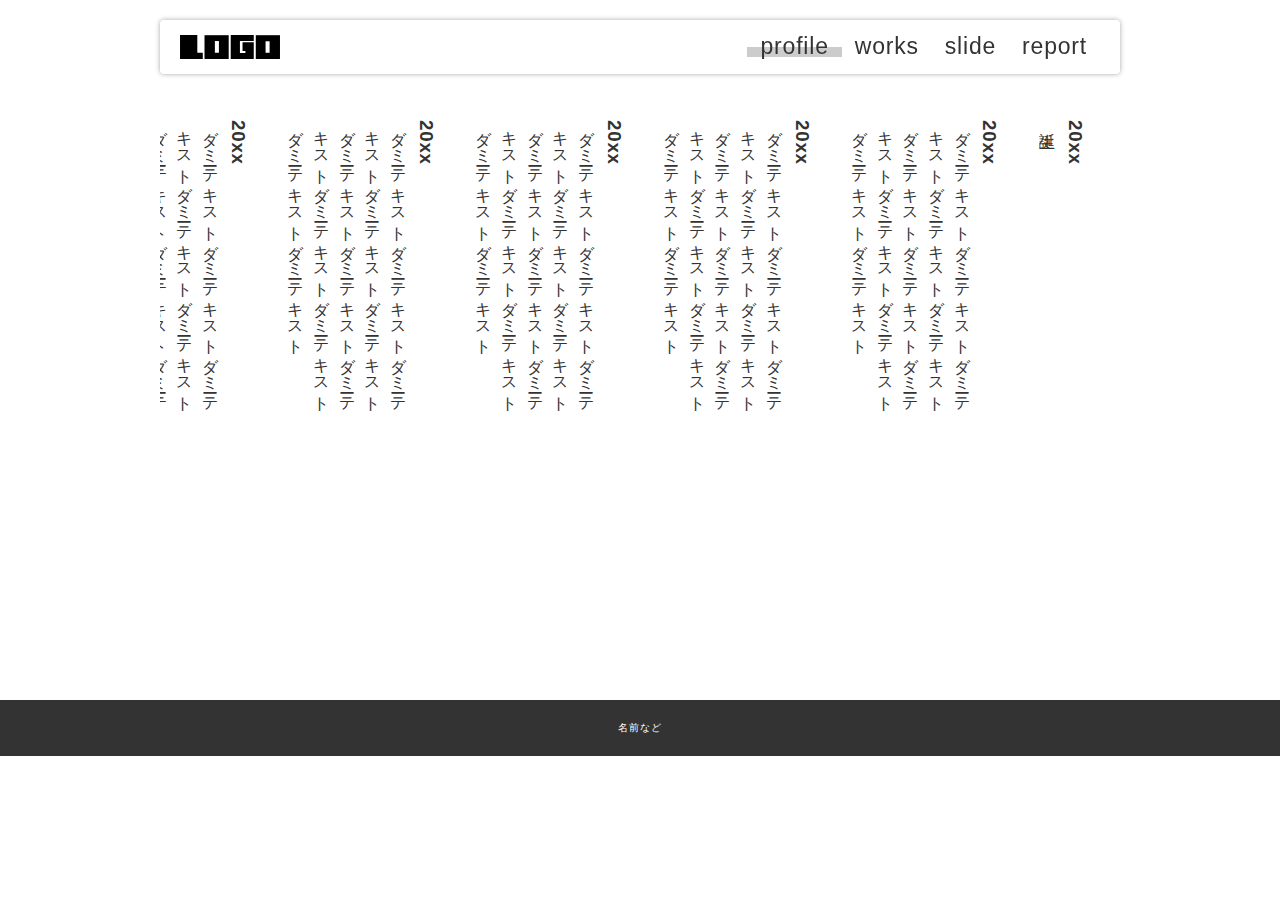
==== profile.html @ 858a8993 "Initial commit" ====
<!DOCTYPE html>
<html lang="ja">
  <head>
    <meta charset="UTF-8" />
    <meta http-equiv="X-UA-Compatible" content="IE=edge" />
    <meta name="viewport" content="width=device-width, initial-scale=1.0" />
    <link rel="stylesheet" href="./css/style.css" />

    <!-- cdnからjquery読み込み -->
    <script
      src="https://code.jquery.com/jquery-3.6.0.js"
      integrity="sha256-H+K7U5CnXl1h5ywQfKtSj8PCmoN9aaq30gDh27Xc0jk="
      crossorigin="anonymous"
    ></script>
    <script src="./js/main.js"></script>
    <title>プロフィールページ</title>
  </head>
  <body class="contents_page">
    <header>
      <div class="inner">
        <div id="menu_btn"></div>
        <p id="header_logo">
          <a href="./index.html"><img src="./images/logo.svg" alt="" /></a>
        </p>
        <ul id="global_menu">
          <li class="current"><a href="./profile.html">profile</a></li>
          <li><a href="./works.html">works</a></li>
          <li><a href="./slide.html">slide</a></li>
          <li><a href="./report.html">report</a></li>
        </ul>
      </div>
    </header>

    <div class="contents">
      <section>
        <div class="profile_container">
          <h3>20xx</h3>
          <div>誕生</div>
          <h3>20xx</h3>
          <div>
            ダミーテキストダミーテキストダミーテキストダミーテキストダミーテキストダミーテキストダミーテキストダミーテキストダミーテキストダミーテキストダミーテキストダミーテキスト
          </div>
          <h3>20xx</h3>
          <div>
            ダミーテキストダミーテキストダミーテキストダミーテキストダミーテキストダミーテキストダミーテキストダミーテキストダミーテキストダミーテキストダミーテキストダミーテキスト
          </div>
          <h3>20xx</h3>
          <div>
            ダミーテキストダミーテキストダミーテキストダミーテキストダミーテキストダミーテキストダミーテキストダミーテキストダミーテキストダミーテキストダミーテキストダミーテキスト
          </div>
          <h3>20xx</h3>
          <div>
            ダミーテキストダミーテキストダミーテキストダミーテキストダミーテキストダミーテキストダミーテキストダミーテキストダミーテキストダミーテキストダミーテキストダミーテキスト
          </div>
          <h3>20xx</h3>
          <div>
            ダミーテキストダミーテキストダミーテキストダミーテキストダミーテキストダミーテキストダミーテキストダミーテキストダミーテキストダミーテキストダミーテキストダミーテキスト
          </div>
          <h3>20xx</h3>
          <div>
            ダミーテキストダミーテキストダミーテキストダミーテキストダミーテキストダミーテキストダミーテキストダミーテキストダミーテキストダミーテキストダミーテキストダミーテキスト
          </div>
          <h3>20xx</h3>
          <div>
            ダミーテキストダミーテキストダミーテキストダミーテキストダミーテキストダミーテキストダミーテキストダミーテキストダミーテキストダミーテキストダミーテキストダミーテキスト
          </div>
          <h3>20xx</h3>
          <div>
            ダミーテキストダミーテキストダミーテキストダミーテキストダミーテキストダミーテキストダミーテキストダミーテキストダミーテキストダミーテキストダミーテキストダミーテキスト
          </div>
          <h3>20xx</h3>
          <div>
            ダミーテキストダミーテキストダミーテキストダミーテキストダミーテキストダミーテキストダミーテキストダミーテキストダミーテキストダミーテキストダミーテキストダミーテキスト
          </div>
          <h3>20xx</h3>
          <div>
            ダミーテキストダミーテキストダミーテキストダミーテキストダミーテキストダミーテキストダミーテキストダミーテキストダミーテキストダミーテキストダミーテキストダミーテキスト
          </div>
          <h3>20xx</h3>
          <div>
            ダミーテキストダミーテキストダミーテキストダミーテキストダミーテキストダミーテキストダミーテキストダミーテキストダミーテキストダミーテキストダミーテキストダミーテキスト
          </div>
          <h3>20xx</h3>
          <div>
            ダミーテキストダミーテキストダミーテキストダミーテキストダミーテキストダミーテキストダミーテキストダミーテキストダミーテキストダミーテキストダミーテキストダミーテキスト
          </div>
        </div>
      </section>
    </div>

    <footer>名前など</footer>
  </body>
</html>
---- css/style.css ----
@charset "UTF-8";
/*======================================================
基本 全体の設定
======================================================*/
* {
  box-sizing: border-box;
  margin: 0;
  padding: 0;
}

html,
body {
  height: 100%;
  font-feature-settings: "palt";
  background-color: #fff;
  position: relative;
}

body {
  font-size: 16px;
  line-height: 1.6;
  font-family: "游ゴシック体", YuGothic, "游ゴシック", "Yu Gothic", "ヒラギノ角ゴ ProN W3", "Hiragino Kaku Gothic ProN", "メイリオ", Meiryo, sans-serif;
  color: #333333;
  letter-spacing: 0.05em;
}

a {
  color: inherit;
  transition: 0.3s all;/* 値が変わった場合、0.3秒かけて変化する */
}

/* a:hoverはマウスオーバーしたときのセレクタ */
a:hover {
  opacity: 0.7;
}

/* 画像は親要素からはみ出さないように最大幅を100%に */
img {
  max-width: 100%;
  height: auto;
}

/* リストの先頭に・がつかないように */
li {
  list-style: none;
}

@media (min-width: 901px) {
  .sp_only {
    display: none !important;
  }
}

@media (max-width: 900px) {
  .pc_only {
    display: none !important;
  }
}




/*======================================================
header
======================================================*/
header {
  position: fixed;/* position: fixedにするとスクロールしても同じ位置に表示される */
  z-index: 2; /* z-indexはレイヤーの前後関係。数字が大きくなるほど手前 */
  max-width: 1000px;/* max-widthは最大幅 ウィンドウが小さくなればそれに合わせてせまくなる */
  top: 0;
  left: 0;
  right: 0;
  margin: auto;
}

header a {
  display: block;
  text-decoration: none;/* a要素にもともと付く下線をなしに */
}

header .inner {
  background-color: #fff;
  position: relative;
  display: flex;
  justify-content: space-between;
  padding: 15px 20px;
  box-shadow: 0px 0px 5px rgba(0, 0, 0, 0.35);
  border-radius: 4px;
  margin: 20px;
}

/* ロゴ */
#header_logo img {
  display: block;
  width: 100px;
}

/* メニュー */
#global_menu {
  display: flex;
  font-size: 23px;
  position: relative;
}



#global_menu a {
  padding: 0px 13px;
  line-height: 1;
  position: relative;
}

#global_menu li {
  position: relative;
}

#global_menu li.current::before {
  content: "";
  bottom: 2px;
  position: absolute;
  width: 100%;
  height: 10px;
  background-color: #ccc;
}

#menu_btn{
  position: absolute;
  width: 40px;
  height: 40px;
  border-radius: 20px;
  right: 10px;
  top: 7px;
  background-color: #ccc;
  z-index: 30;
  cursor: pointer;
  display: none;
}

/* レスポンシブ */
@media (max-width: 900px) {
  header .inner {
    flex-direction: column;
  }

  #global_menu {
    flex-direction: column;
    display: none;
  }

  .open_menu #global_menu {
    display: flex;
  }

  #global_menu li a{
    padding: 10px 0;
    text-align: center;
  }

  #menu_btn{
    display: block;
  }
}

/*======================================================
footer
======================================================*/
footer {
  background-color: #333;
  color: #fff;
  text-align: center;
  padding: 20px;
  font-size: 10px;
}


/*======================================================
コンテンツ共通
======================================================*/

body.contents_page {/* classにcontents_pageが指定されているbodyタグ */
  padding-top: 100px;
}

.sec{
  margin-bottom: 40px;
}

.contents {
  max-width: 1000px;
  min-height: 600px;
  padding: 20px;
  margin: auto;
}

/* =================================================
トップページ
================================================= */
.top_eye_catch {
  height: 500px;
  color: #fff;
  font-weight: bold;
  background-image: url(../images/top.jpg);/* 背景画像 */
  background-size: cover;/* 背景画像のサイズ 要素いっぱいに表示 */
  background-position: center center;/* 背景画像の位置 */
  background-attachment: fixed;/* スクロールしたときの背景画像の位置 固定 */
  
  /* 上下左右中央テクニック https://ics.media/entry/17522/ */
  display: flex;
  align-items: center;
  justify-content: center;
}

.link_menu{
  padding-top: 10px;
}

.each_link{
  display: flex;
}

.each_link .link_pic{
  width: 200px;
}

.each_link .link_txt{
  margin-left: 30px;
  flex: 1;
}

.each_link .link_title{
  font-weight: bold;
  padding-bottom: 5px;
  margin-bottom: 5px;
  border-bottom: 1px solid #333;
}

a.link_btn{
  text-decoration: none;
  font-weight: bold;
  display: block;
  margin: 30px 0;
  border: 2px solid #666;
  padding: 5px;
  text-align: center;
  border-radius: 50px;
  width: 200px;
}

a.link_btn:hover{/* classがlink_btnのaタグのマウスオーバー時 */
  opacity: 1;/* 半透明にならないように上書き */
  border-radius: 0;
  color: #fff;
  background-color: #333;
}

/* =================================================
worksページ
================================================= */

.thumb_list {
  display: flex;
  flex-wrap: wrap;
  margin: 0 -10px;
}

.thumb_list li {
  width: 25%;
  padding: 10px;
}

@media (max-width: 900px) {
  .thumb_list li {
    width: 50%;
  }
}

@media (max-width: 500px) {
  .thumb_list li {
    width: 100%;
  }
}

.thumb_list li a {
  display: block;
  height: 120px;
  border: 1px solid #ccc;
  opacity: 1;
  overflow: hidden;/* はみ出た部分は隠す */
}

.thumb_list li a img {
  display: block;
  width: 100%;
  height: 100%;
  object-fit: cover;
  object-position: center center;
  
  transition: 0.4s all;
}

/* マウスオーバー時、中の画像が1.3倍になって10度傾く */
.thumb_list li a:hover img{
  transform: scale(1.3) rotate(10deg);
}

/*======================================================
reportページ
======================================================*/

.report_eye_catch {
  height: 300px;
  background-image: url(../images/report.jpg);
  background-size: cover;
  background-position: center center;
  display: flex;
  align-items: center;
  justify-content: center;
  color: #fff;
  font-weight: bold;
}

.report {
  border: 1px solid #ccc;
  padding: 40px;
}

.report .outline {
  margin-bottom: 40px;
  display: flex;
}

@media (max-width: 900px) {
  .report .outline {
    display: block;
  }
}

.report .outline .pic {
  width: 45%;
  border: 3px solid #999;
}

.report .outline .txt {
  flex: 1;
  padding-left: 20px;
}

.report h1 {
  margin-bottom: 20px;
  padding-left: 10px;
  border-left: 5px solid #ff9a02;
}

.ex_link {
  display: inline-block;
  position: relative;
  padding: 4px;
  padding-left: 26px;
}

.ex_link::before {
  box-sizing: border-box;
  content: "";
  display: block;
  width: 20px;
  height: 14px;
  border: 3px solid #666;
  border-radius: 3px;
  position: absolute;
  left: 0;
  top: 0;
  bottom: 0;
  margin: auto;
}

/* =================================================
profileページ
================================================= */
.profile_container{
  writing-mode: vertical-rl;
  width: 100%;
  height: 300px;
  overflow: auto;
}

.profile_container h3{
  margin-right: 30px;
}



/*======================================================
汎用
======================================================*/
.mb_m {
  margin-bottom: 20px;
}
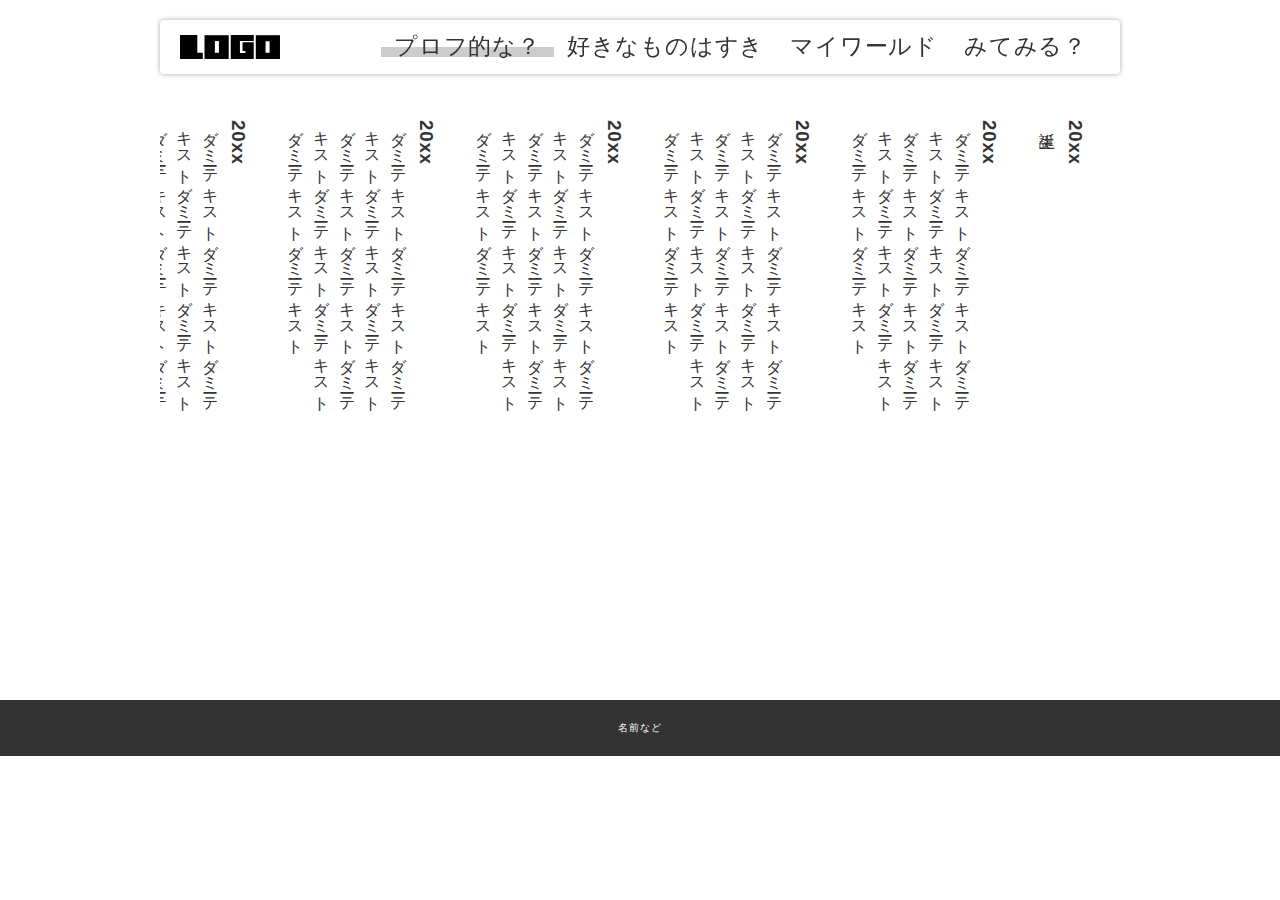
==== commit 506681f7: "0819" ====
--- a/profile.html
+++ b/profile.html
@@ -23,10 +23,10 @@
           <a href="./index.html"><img src="./images/logo.svg" alt="" /></a>
         </p>
         <ul id="global_menu">
-          <li class="current"><a href="./profile.html">profile</a></li>
-          <li><a href="./works.html">works</a></li>
-          <li><a href="./slide.html">slide</a></li>
-          <li><a href="./report.html">report</a></li>
+          <li class="current"><a href="./profile.html">プロフ的な？</a></li>
+          <li><a href="./works.html">好きなものはすき</a></li>
+          <li><a href="./slide.html">マイワールド</a></li>
+          <li><a href="./report.html">みてみる？</a></li>
         </ul>
       </div>
     </header>
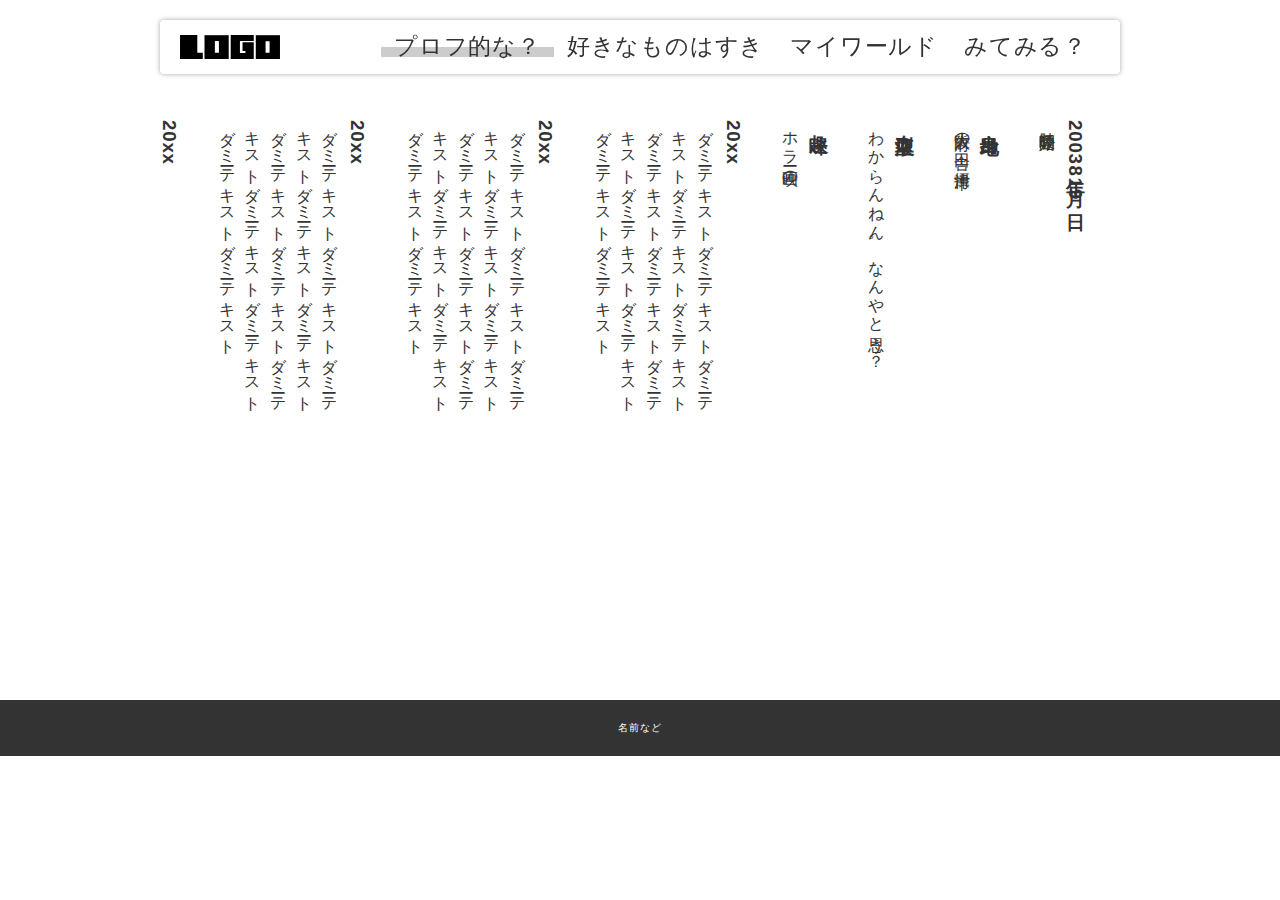
==== commit 12a31a6a: "0819" ====
--- a/profile.html
+++ b/profile.html
@@ -34,19 +34,19 @@
     <div class="contents">
       <section>
         <div class="profile_container">
-          <h3>20xx</h3>
-          <div>誕生</div>
-          <h3>20xx</h3>
+          <h3>2003年8月19日</h3>
+          <div>肺呼吸開始</div>
+          <h3>出身地</h3>
           <div>
-            ダミーテキストダミーテキストダミーテキストダミーテキストダミーテキストダミーテキストダミーテキストダミーテキストダミーテキストダミーテキストダミーテキストダミーテキスト
+            大阪府の田舎　摂津市
           </div>
-          <h3>20xx</h3>
+          <h3>血液型</h3>
           <div>
-            ダミーテキストダミーテキストダミーテキストダミーテキストダミーテキストダミーテキストダミーテキストダミーテキストダミーテキストダミーテキストダミーテキストダミーテキスト
+            わからんねん。なんやと思う？
           </div>
-          <h3>20xx</h3>
+          <h3>趣味</h3>
           <div>
-            ダミーテキストダミーテキストダミーテキストダミーテキストダミーテキストダミーテキストダミーテキストダミーテキストダミーテキストダミーテキストダミーテキストダミーテキスト
+            ホラー映画の
           </div>
           <h3>20xx</h3>
           <div>
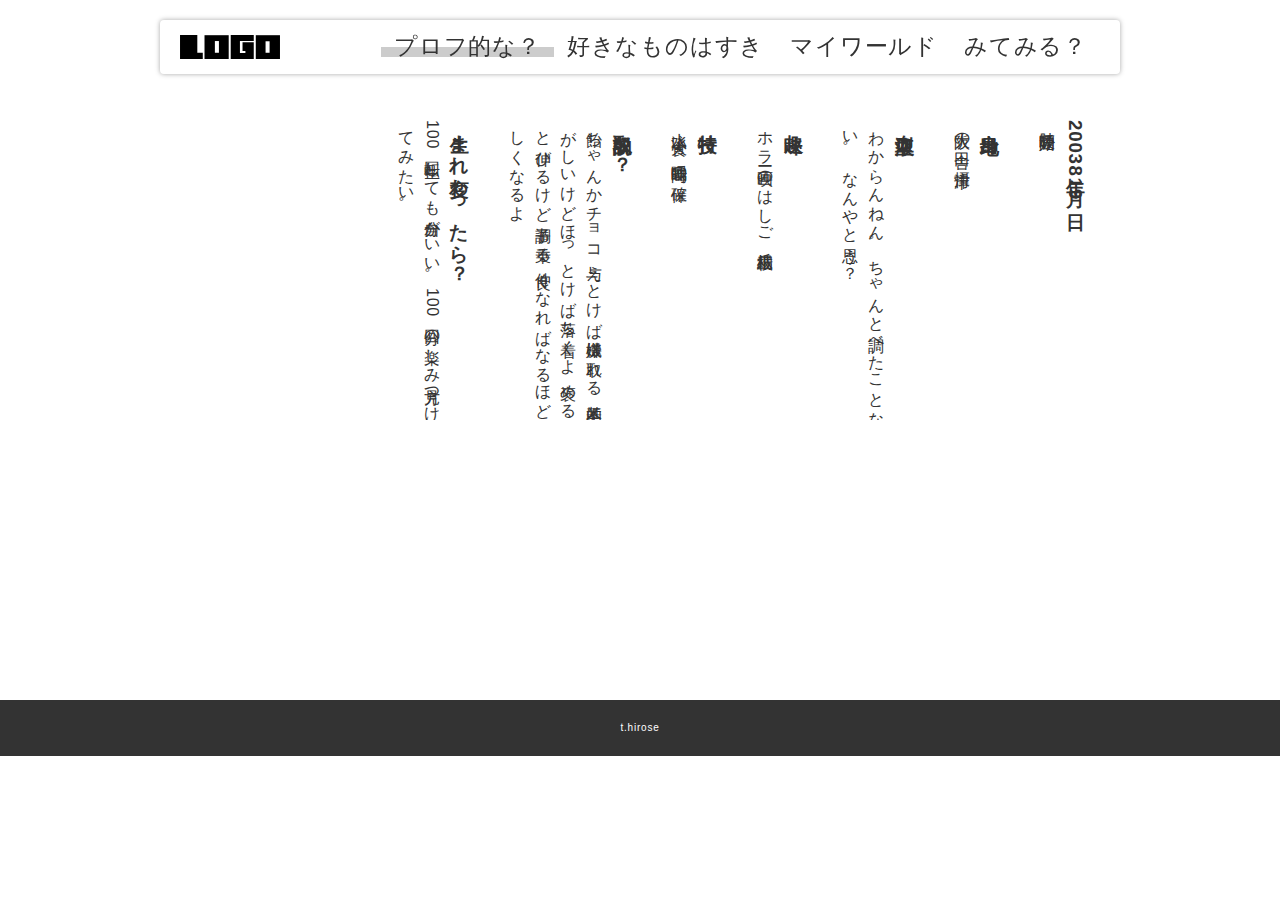
==== commit 1471c4cf: "0819" ====
--- a/profile.html
+++ b/profile.html
@@ -38,56 +38,42 @@
           <div>肺呼吸開始</div>
           <h3>出身地</h3>
           <div>
-            大阪府の田舎　摂津市
+            大阪の田舎　摂津市
           </div>
           <h3>血液型</h3>
           <div>
-            わからんねん。なんやと思う？
+            わからんねん。ちゃんと調べたことない。
+            なんやと思う？
           </div>
           <h3>趣味</h3>
           <div>
-            ホラー映画の
+            ホラー映画のはしご
+            爪楊枝細工
           </div>
-          <h3>20xx</h3>
+          <h3>特技</h3>
           <div>
-            ダミーテキストダミーテキストダミーテキストダミーテキストダミーテキストダミーテキストダミーテキストダミーテキストダミーテキストダミーテキストダミーテキストダミーテキスト
+            水泳
+            大食い
+            睡眠時間の確保
           </div>
-          <h3>20xx</h3>
+          <h3>取説的な？</h3>
           <div>
-            ダミーテキストダミーテキストダミーテキストダミーテキストダミーテキストダミーテキストダミーテキストダミーテキストダミーテキストダミーテキストダミーテキストダミーテキスト
+            飴ちゃんかチョコ与えとけば機嫌は取れる
+            基本的に騒がしいけどほっとけば落ち着くよ
+            褒めると伸びるけど調子も乗る
+            仲良くなればなるほど優しくなるよ
           </div>
-          <h3>20xx</h3>
+          <h3>生まれ変わったら？</h3>
           <div>
-            ダミーテキストダミーテキストダミーテキストダミーテキストダミーテキストダミーテキストダミーテキストダミーテキストダミーテキストダミーテキストダミーテキストダミーテキスト
+            100回転生しても自分がいい。
+            100回分の楽しみ方見つけてみたい。
           </div>
-          <h3>20xx</h3>
-          <div>
-            ダミーテキストダミーテキストダミーテキストダミーテキストダミーテキストダミーテキストダミーテキストダミーテキストダミーテキストダミーテキストダミーテキストダミーテキスト
-          </div>
-          <h3>20xx</h3>
-          <div>
-            ダミーテキストダミーテキストダミーテキストダミーテキストダミーテキストダミーテキストダミーテキストダミーテキストダミーテキストダミーテキストダミーテキストダミーテキスト
-          </div>
-          <h3>20xx</h3>
-          <div>
-            ダミーテキストダミーテキストダミーテキストダミーテキストダミーテキストダミーテキストダミーテキストダミーテキストダミーテキストダミーテキストダミーテキストダミーテキスト
-          </div>
-          <h3>20xx</h3>
-          <div>
-            ダミーテキストダミーテキストダミーテキストダミーテキストダミーテキストダミーテキストダミーテキストダミーテキストダミーテキストダミーテキストダミーテキストダミーテキスト
-          </div>
-          <h3>20xx</h3>
-          <div>
-            ダミーテキストダミーテキストダミーテキストダミーテキストダミーテキストダミーテキストダミーテキストダミーテキストダミーテキストダミーテキストダミーテキストダミーテキスト
-          </div>
-          <h3>20xx</h3>
-          <div>
-            ダミーテキストダミーテキストダミーテキストダミーテキストダミーテキストダミーテキストダミーテキストダミーテキストダミーテキストダミーテキストダミーテキストダミーテキスト
+          
           </div>
         </div>
       </section>
     </div>
 
-    <footer>名前など</footer>
+    <footer>t.hirose</footer>
   </body>
 </html>
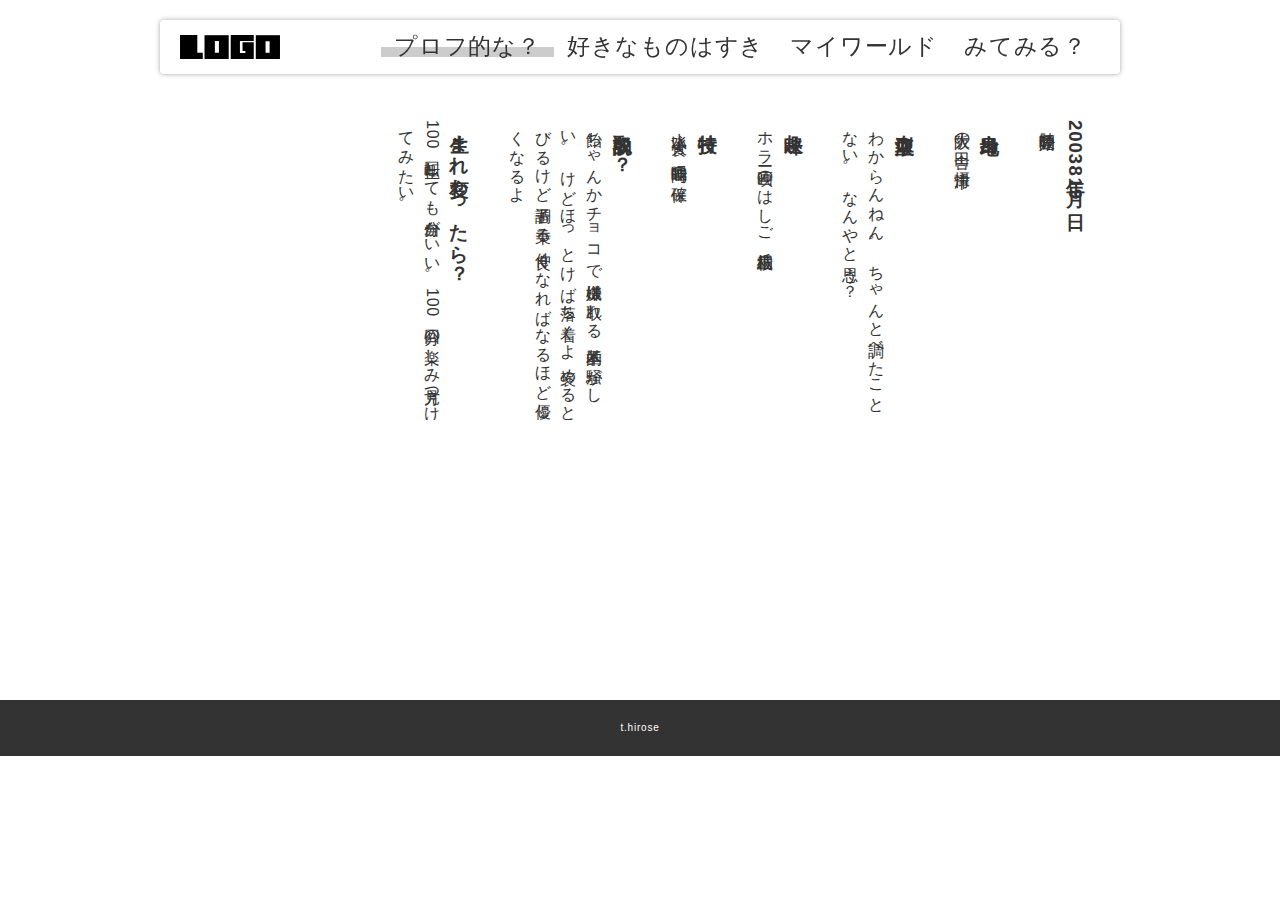
==== commit ed71705a: "0819" ====
--- a/profile.html
+++ b/profile.html
@@ -42,30 +42,42 @@
           </div>
           <h3>血液型</h3>
           <div>
-            わからんねん。ちゃんと調べたことない。
+            わからんねん。
+            
+            ちゃんと調べたことない。
+
             なんやと思う？
           </div>
           <h3>趣味</h3>
           <div>
             ホラー映画のはしご
+
             爪楊枝細工
           </div>
           <h3>特技</h3>
           <div>
             水泳
+
             大食い
+
             睡眠時間の確保
           </div>
           <h3>取説的な？</h3>
           <div>
-            飴ちゃんかチョコ与えとけば機嫌は取れる
-            基本的に騒がしいけどほっとけば落ち着くよ
+            飴ちゃんかチョコで機嫌は取れる
+
+            基本的に騒がしい。
+            
+            けどほっとけば落ち着くよ
+
             褒めると伸びるけど調子も乗る
+
             仲良くなればなるほど優しくなるよ
           </div>
           <h3>生まれ変わったら？</h3>
           <div>
             100回転生しても自分がいい。
+            
             100回分の楽しみ方見つけてみたい。
           </div>
           
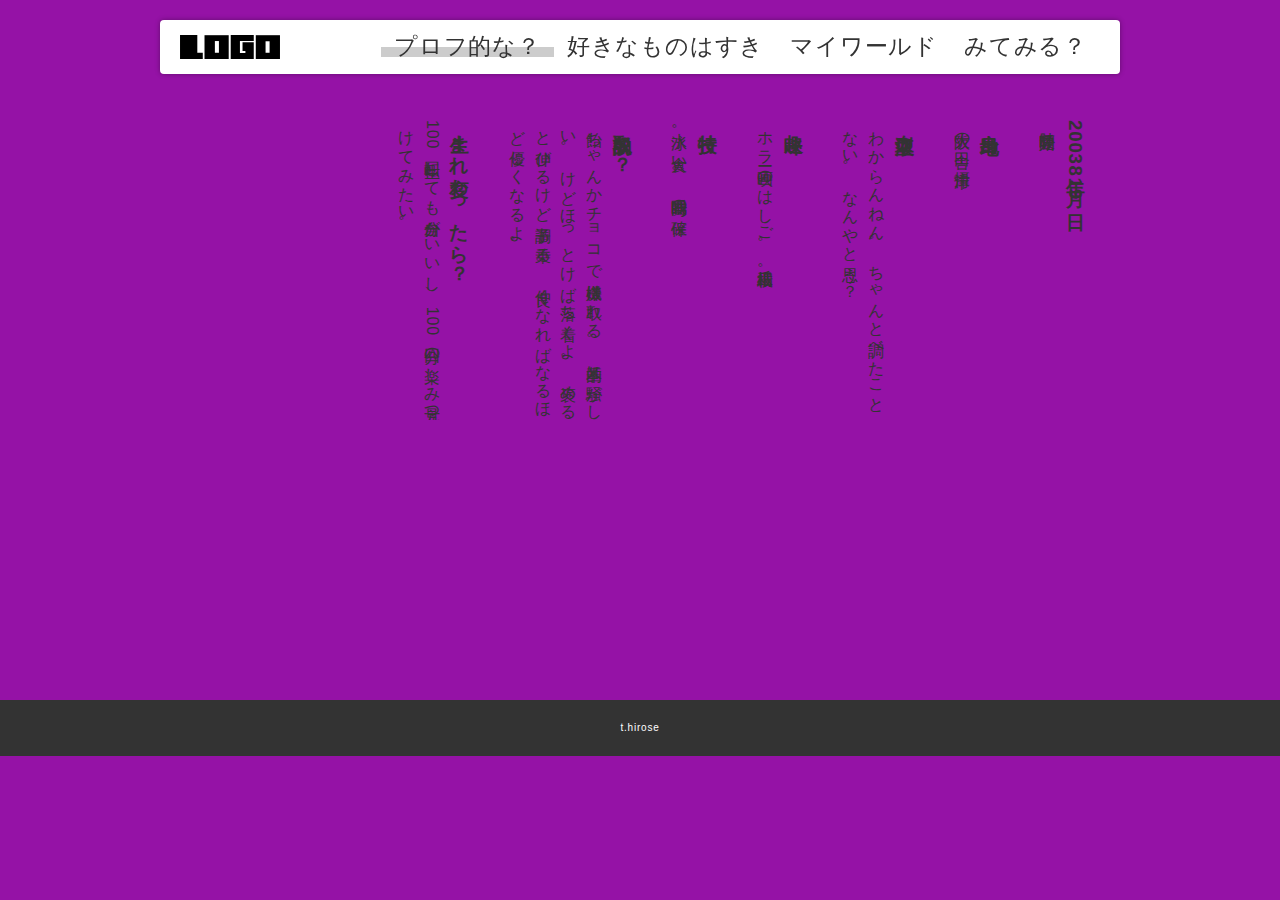
==== commit 6db0cb7f: "0819" ====
--- a/profile.html
+++ b/profile.html
@@ -50,34 +50,33 @@
           </div>
           <h3>趣味</h3>
           <div>
-            ホラー映画のはしご
+            ホラー映画のはしご。
 
-            爪楊枝細工
+            爪楊枝細工。
           </div>
           <h3>特技</h3>
           <div>
-            水泳
+            水泳。
 
-            大食い
+            大食い。
 
-            睡眠時間の確保
+            睡眠時間の確保。
           </div>
           <h3>取説的な？</h3>
           <div>
-            飴ちゃんかチョコで機嫌は取れる
+            飴ちゃんかチョコで機嫌は取れる。
 
             基本的に騒がしい。
             
-            けどほっとけば落ち着くよ
+            けどほっとけば落ち着くよ。
 
-            褒めると伸びるけど調子も乗る
+            褒めると伸びるけど調子も乗る。
 
-            仲良くなればなるほど優しくなるよ
+            仲良くなればなるほど優しくなるよ。
           </div>
           <h3>生まれ変わったら？</h3>
           <div>
-            100回転生しても自分がいい。
-            
+            100回転生しても自分がいいし、
             100回分の楽しみ方見つけてみたい。
           </div>
           
--- a/css/style.css
+++ b/css/style.css
@@ -12,7 +12,7 @@
 body {
   height: 100%;
   font-feature-settings: "palt";
-  background-color: #fff;
+  background-color: rgb(149, 18, 166);
   position: relative;
 }
 
